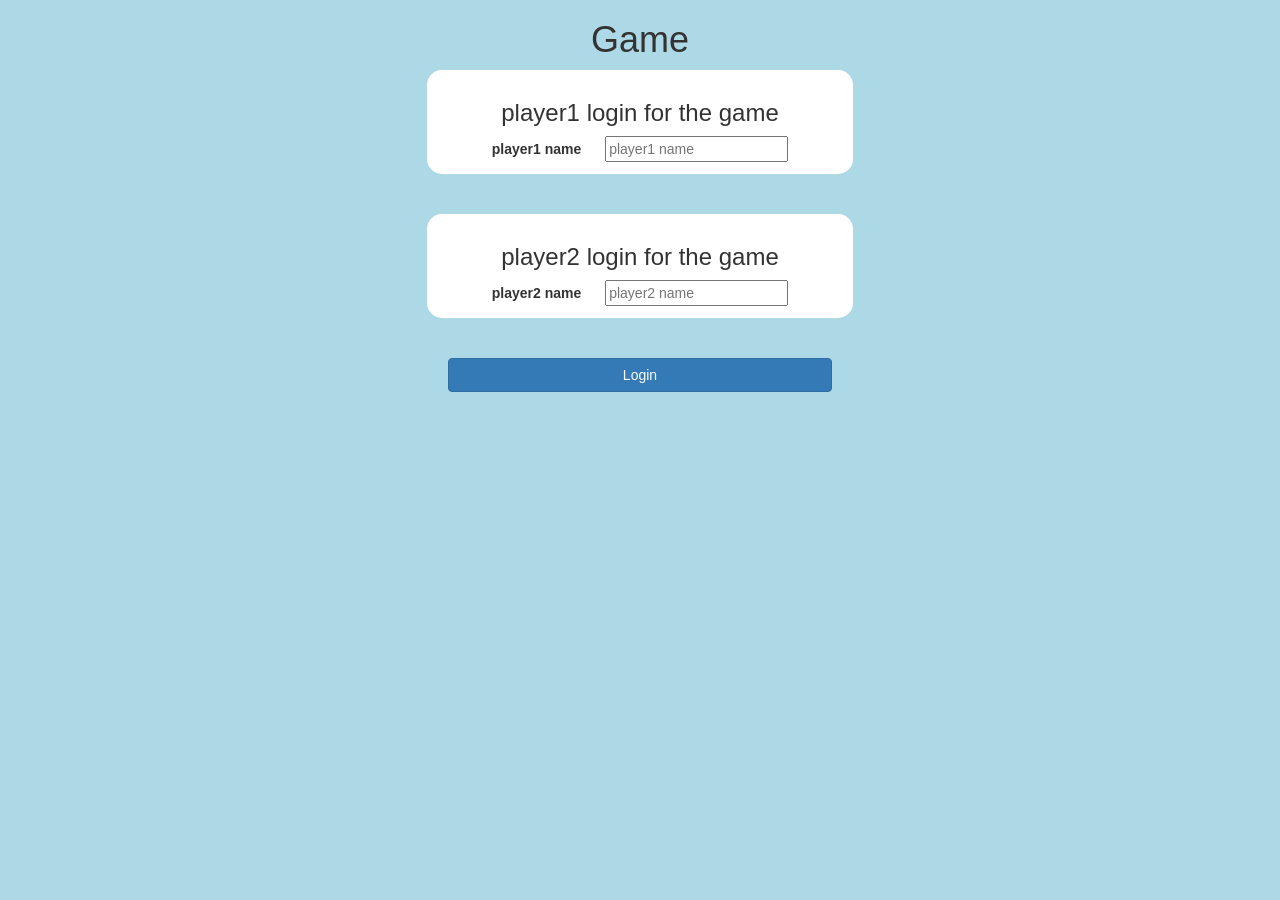
==== index.html @ 229192b2 "Add files via upload" ====
<!DOCTYPE html>
<html>
<head>
	<title>Guess The Word</title>

<meta name="viewport" content="width=device-width, initial-scale=1">
<link rel="stylesheet" href="https://maxcdn.bootstrapcdn.com/bootstrap/3.4.0/css/bootstrap.min.css">
<script src="https://ajax.googleapis.com/ajax/libs/jquery/3.4.1/jquery.min.js"></script>
<script src="https://maxcdn.bootstrapcdn.com/bootstrap/3.4.0/js/bootstrap.min.js"></script>

<link rel="stylesheet" type="text/css" href="game.css">

<script src="game_login.js"></script>
</head>
<body>
<center>
	<h1>Game</h1>
	<div class="col-lg-4 col-md-4 col-sm-8 col-xs-12 login_div1 ">
		<h3> player1 login for the game </h3>
		<label> player1 name </label>
		<input type="text" id="player1_name" placeholder="player1 name">
	</div>
	<br> <br>
	<div class="col-lg-4 col-md-4 col-sm-8 col-xs-12 login_div2 ">
        <h3> player2 login for the game </h3>
		<label> player2 name </label>
		<input type="text" id="player2_name" placeholder="player2 name">
	</div>
	<br><br>
	<button class="btn btn-primary" style="width: 30%;" onclick="addUser()"> Login </button>
</center>
</body>
</html>
---- game.css ----
body
{
	background: lightblue;
}

	.login_div1 , .login_div2
	{
		background: white;
		padding: 10px;
		float: none;
		border-radius: 15px;
	}


#player1_name , #player2_name
{
	display: inline-block;
	margin-left: 20px;
}
#word
{
	width: 60%;
}
#word_display
{
	letter-spacing: 5px;
}
#output
{
background: white;
border-radius: 10px;
border-top: 10px solid #AA4465;
padding: 10px;
float: none;
text-align: left;
}
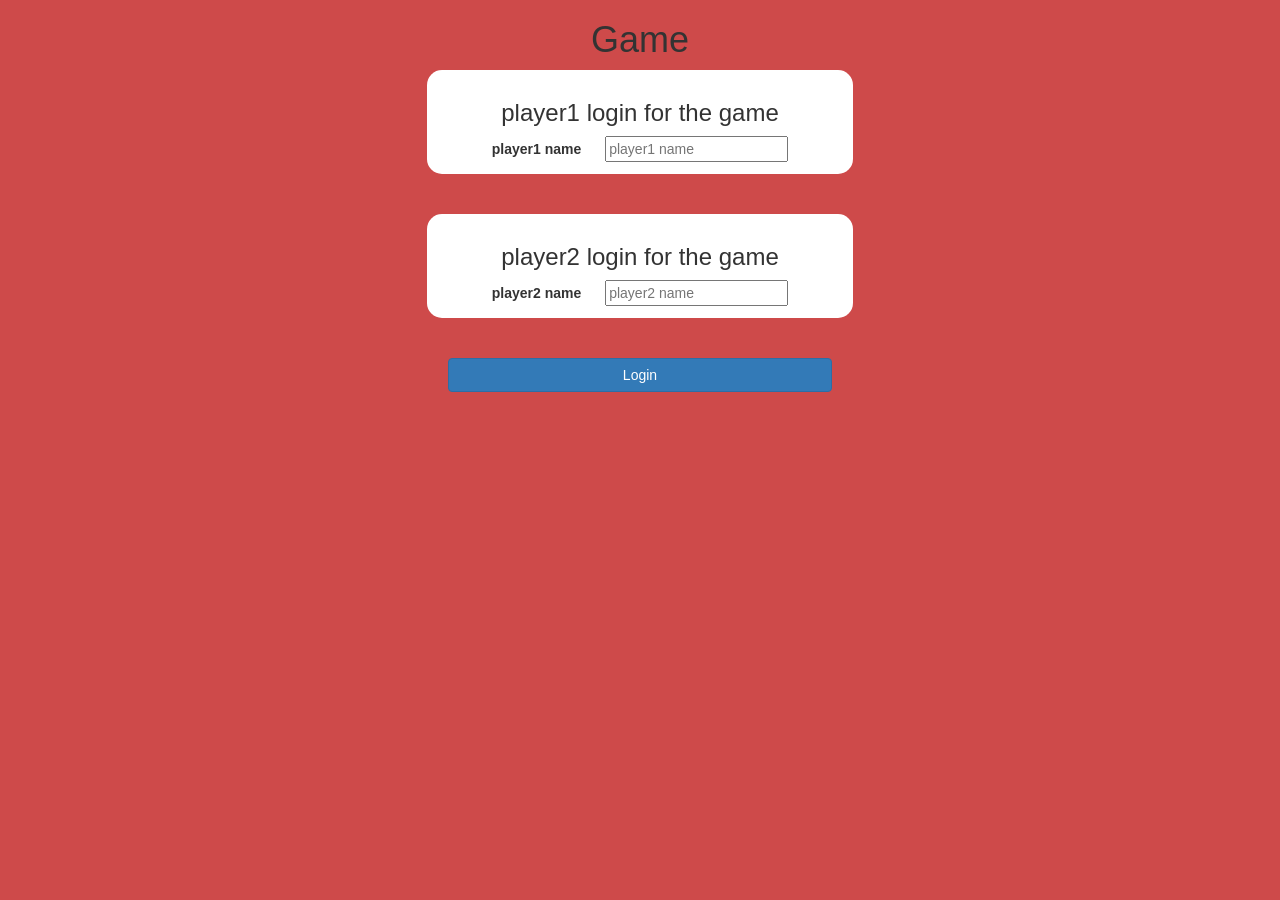
==== commit 44e1c4e9: "Add files via upload" ====
--- a/index.html
+++ b/index.html
@@ -1,7 +1,7 @@
 <!DOCTYPE html>
 <html>
 <head>
-	<title>Guess The Word</title>
+	<title>The math quiz</title>
 
 <meta name="viewport" content="width=device-width, initial-scale=1">
 <link rel="stylesheet" href="https://maxcdn.bootstrapcdn.com/bootstrap/3.4.0/css/bootstrap.min.css">
--- a/game.css
+++ b/game.css
@@ -1,6 +1,6 @@
 body
 {
-	background: lightblue;
+	background:#ce4a4a;
 }
 
 	.login_div1 , .login_div2
